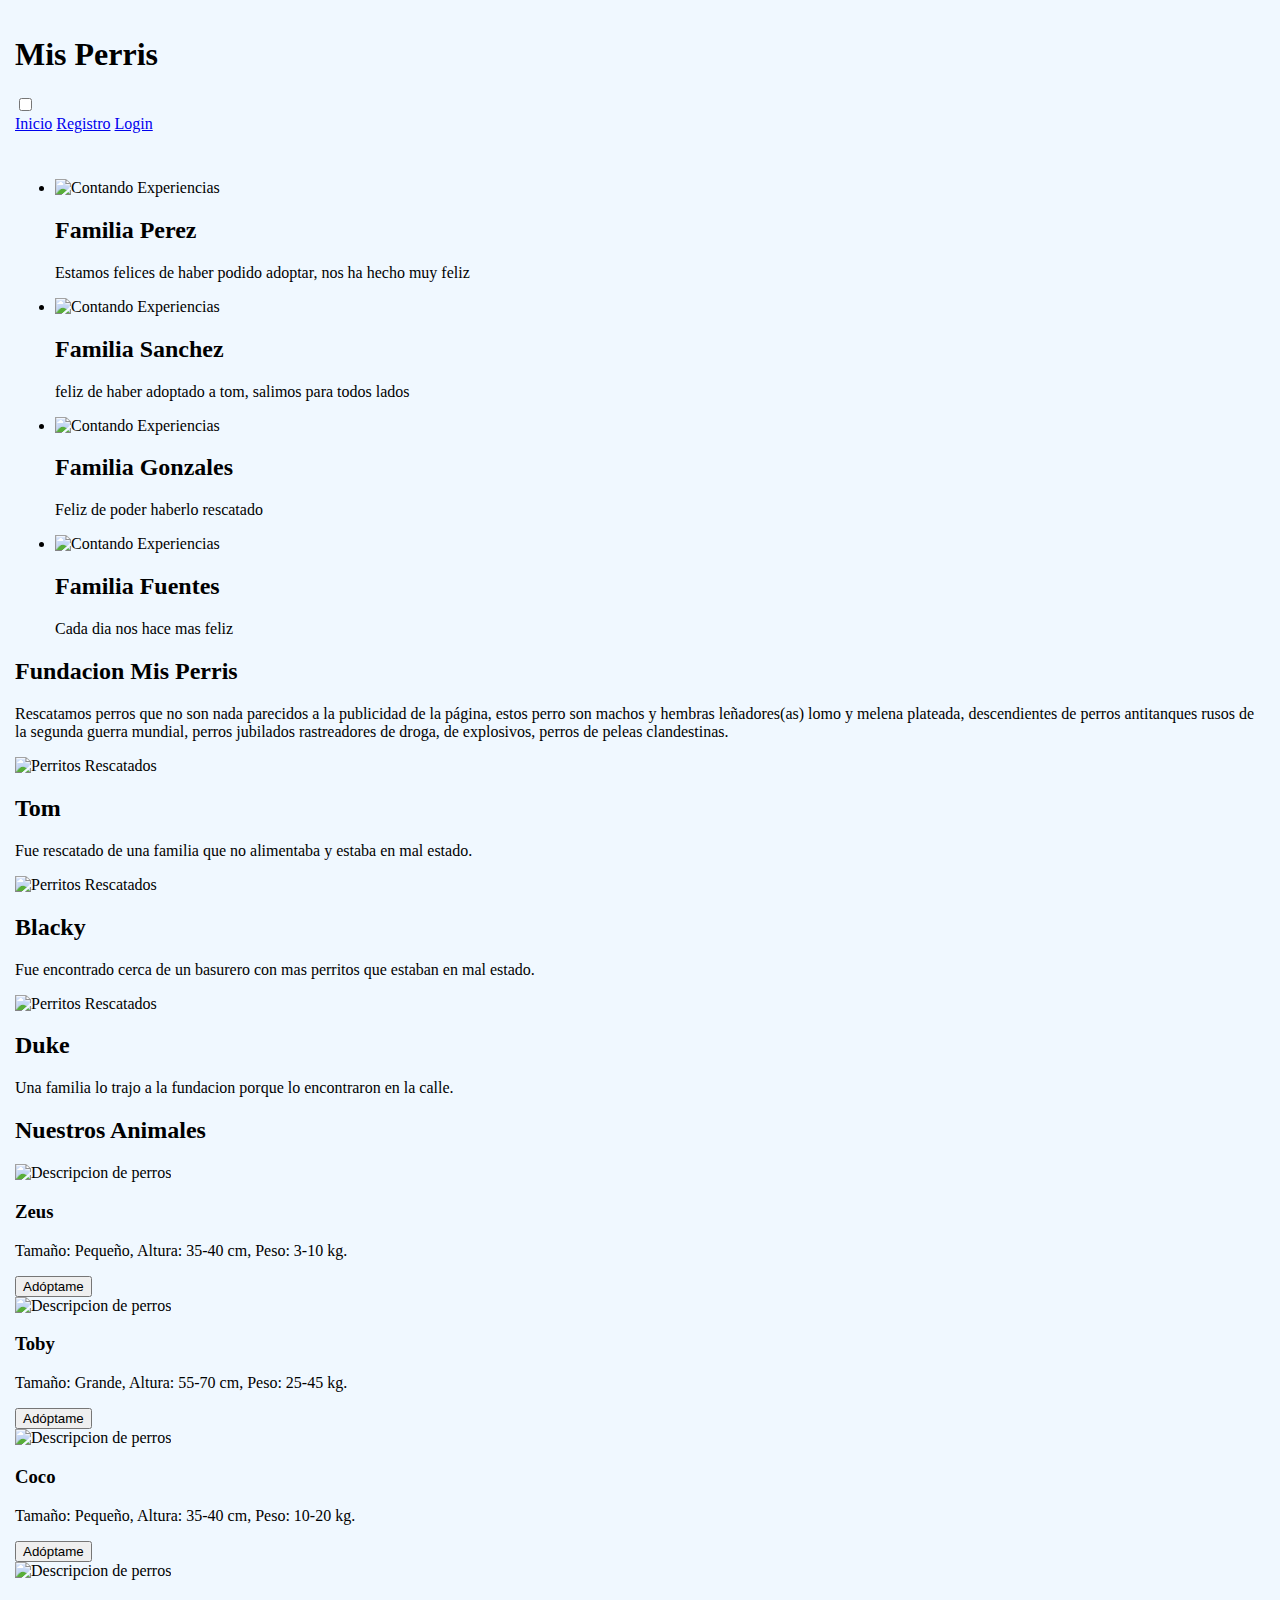
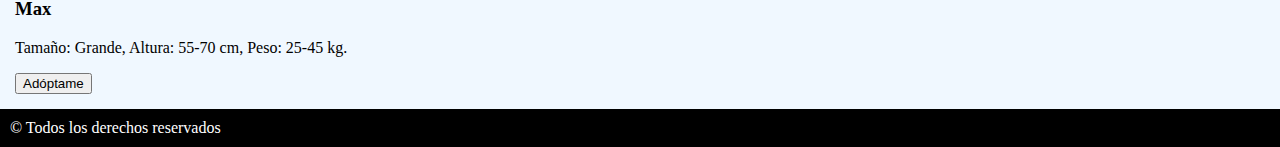
==== index.html @ 3efe7437 "version 11" ====
<!DOCTYPE html>
<html lang="es">
<head>
    <meta charset="UTF-8">
    <meta name="viewport" content="width=device-width, initial-scale=1.0">
    <meta http-equiv="X-UA-Compatible" content="ie=edge">
    <link rel="stylesheet" href="styles/main.css"/>
    <title>Mis Osos</title>
    <link rel="manifest" href="manifest.json">
    <link rel="icon" href="images/bear1.jpg"/>
     <!-- Add to home screen for Safari on iOS -->
     <meta name="apple-mobile-web-app-capable" content="yes">
     <meta name="apple-mobile-web-app-status-bar-style" content="black">
     <meta name="apple-mobile-web-app-title" content="Weather PWA">
     <link rel="apple-touch-icon" href="images/icons/icon-152x152.png">
     <meta name="msapplication-TileImage" content="images/icons/icon-144x144.png">
     <meta name="msapplication-TileColor" content="#2F3BA2">
</head>
<body>
    <header>
        <div class="contenedor">
                <h1 class="icon-dog">Mis Perris</h1>
                <link rel="icon" href="images/dog-icono.png">
                <input type="checkbox" id="menu-bar">
                <label class="icon-menu" for="menu-bar"></label>
                <nav class="menu">
                    <a href="#">Inicio</a>
                    <a href="registro.html">Registro</a>
                    <a href="#">Login</a>
                </nav>
        </div> 
</header>
    
<main>
    <div class="slideshow">
        <ul class="slider">
            <li>
                <img src="images/1.jpg" alt="Contando Experiencias">
                <section class="caption">
                    <h2>Familia Perez</h2>
                    <p>Estamos felices de haber podido adoptar, nos ha hecho muy feliz</p>
                </section>
            </li>
            <li>
                <img src="images/2.jpg" alt="Contando Experiencias">
                <section class="caption">
                    <h2>Familia Sanchez</h2>
                    <p>feliz de haber adoptado a tom, salimos para todos lados</p>
                </section>
            </li>
            <li>
                <img src="images/3.jpg" alt="Contando Experiencias">
                <section class="caption">
                    <h2>Familia Gonzales</h2>
                    <p>Feliz de poder haberlo rescatado</p>
                </section>
            </li>
            <li>
                <img src="images/4.jpg" alt="Contando Experiencias">
                <section class="caption">
                    <h2>Familia Fuentes</h2>
                    <p>Cada dia nos hace mas feliz</p>
                   </section>
            </li>
        </ul>
  
        <ol class="pagination">
    
        </ol>
        
        <div class="left">
            <span class="fa fa-chevron-left"></span>
        </div>
    
        <div class="right">
            <span class="fa fa-chevron-right"></span>
        </div>
    </div>
  
    <section id="Bienvenidos">
        <h2>Fundacion Mis Perris</h2>
        <p>Rescatamos perros que no son nada parecidos a la publicidad de la página, estos perro son machos y hembras leñadores(as) lomo y melena plateada, descendientes de perros antitanques rusos de la segunda guerra mundial, perros jubilados rastreadores de droga, de explosivos, perros de peleas clandestinas.</p>
    </section>
    <div class="main">
        <div class="contenedor">
            <section class="info">
                <div class="info__columna">
                    <img src="images/img1.jpeg" alt="Perritos Rescatados" class="info__img">
                    <h2 class="info__titulo">Tom</h2>
                    <p class="info__txt">Fue rescatado de una familia que no alimentaba y estaba en mal estado.</p>
                </div>
                <div class="info__columna">
                    <img src="images/img3.jpg" alt="Perritos Rescatados" class="info__img">
                    <h2 class="info__titulo">Blacky</h2>
                    <p class="info__txt">Fue encontrado cerca de un basurero con mas perritos que estaban en mal estado.</p>
                </div>
                <div class="info__columna">
                    <img src="images/img4.jpg" alt="Perritos Rescatados" class="info__img">
                    <h2 class="info__titulo">Duke</h2>
                    <p class="info__txt">Una familia lo trajo a la fundacion porque lo encontraron en la calle.</p>
                </div>
            </section>
            <section class="cursos">
                <h2 class="section__titulo">Nuestros Animales</h2>
                <div class="cursos__columna">
                    <img src="images/img2.jpg" alt="Descripcion de perros" class="cursos__img">
                    <div class="cursos__descripcion">
                        <h3 class="cursos_titulo">Zeus</h3>
                        <p class="cursos__txt">Tamaño: Pequeño, Altura: 35-40 cm, Peso: 3-10 kg.</p>
                        <button class="button" onclick="">Adóptame</button>
                    </div>
                </div>
                <div class="cursos__columna">
                    <img src="images/img5.jpg" alt="Descripcion de perros" class="cursos__img">
                    <div class="cursos__descripcion">
                        <h3 class="cursos_titulo">Toby</h3>
                        <p class="cursos__txt">Tamaño: Grande, Altura: 55-70 cm, Peso: 25-45 kg.</p>
                        <button class="button" onclick="">Adóptame</button>
                    </div>
                </div>
                <div class="cursos__columna">
                    <img src="images/img6.jpg" alt="Descripcion de perros" class="cursos__img">
                    <div class="cursos__descripcion">
                        <h3 class="cursos_titulo">Coco</h3>
                        <p class="cursos__txt">Tamaño: Pequeño, Altura: 35-40 cm, Peso: 10-20 kg.</p>
                        <button class="button" onclick="">Adóptame</button>
                    </div>
                </div>
                <div class="cursos__columna">
                    <img src="images/img7.png" alt="Descripcion de perros" class="cursos__img">
                    <div class="cursos__descripcion">
                        <h3 class="cursos_titulo">Max</h3>
                        <p class="cursos__txt">Tamaño: Grande, Altura: 55-70 cm, Peso: 25-45 kg.</p>
                        <button class="button" onclick="">Adóptame</button>
                    </div>
                </div>
            </section>
        </div>
    </div>
  
  </main>

    
    <footer>
        &copy; Todos los derechos reservados
    </footer>
    <script src="scripts/app.js"></script>
</body>
</html>
---- styles/main.css ----
body{
    margin: 0;
    background-color: aliceblue;
}

header, main {
    padding: 15px;
}

footer{
    background-color: black;
    color: white;
    padding: 10px;
}

/* MENU */
nav ul {
    list-style-type: none;
    margin: 0;
    padding: 0;
    overflow: hidden;
    background-color: #333;
}

nav li {
    float: left;
}

nav li a, .dropbtn {
    display: inline-block;
    color: white;
    text-align: center;
    padding: 14px 16px;
    text-decoration: none;
}

nav li a:hover{
    background-color: red;
}

.bearsContainer{
    width: 100%;
    display: flex;
    flex-wrap: wrap;
}

.bearContainer{
    text-align: center;
    border: solid 0.5px black;
    margin: 4px;
    padding: 5px;
    background-color: beige;
    border-radius: 10px;
}
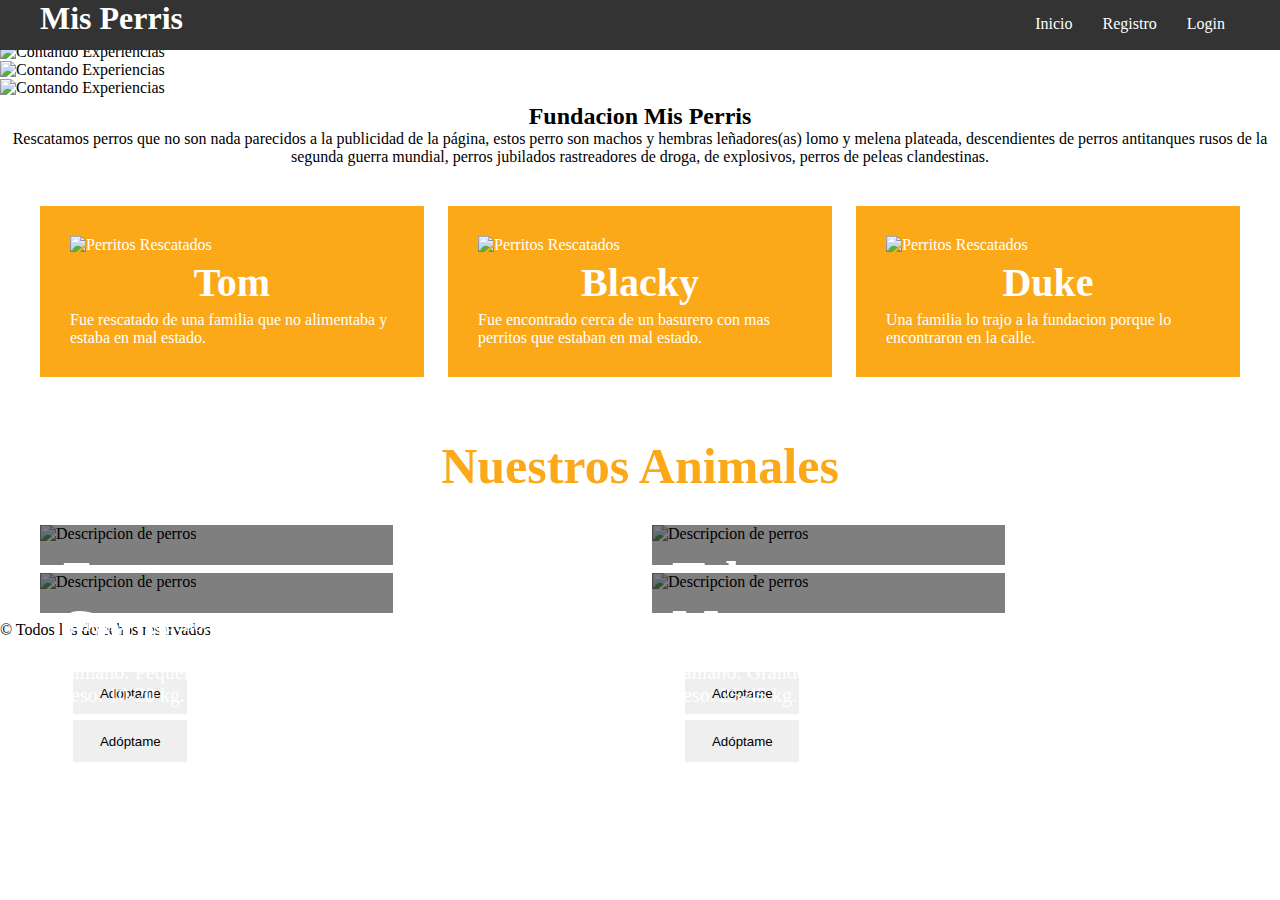
==== commit e952efc2: "version 13" ====
--- a/index.html
+++ b/index.html
@@ -4,7 +4,9 @@
     <meta charset="UTF-8">
     <meta name="viewport" content="width=device-width, initial-scale=1.0">
     <meta http-equiv="X-UA-Compatible" content="ie=edge">
-    <link rel="stylesheet" href="styles/main.css"/>
+    <link rel="stylesheet" href="styles/estil.css"/>
+    <link rel="stylesheet" href="styles/estilos.css"/>
+    <link rel="stylesheet" href="styles/font-awesome.css"/>
     <title>Mis Osos</title>
     <link rel="manifest" href="manifest.json">
     <link rel="icon" href="images/bear1.jpg"/>
--- a/styles/estil.css
+++ b/styles/estil.css
@@ -0,0 +1,343 @@
+@import url(http//fonts.googleapis.com/css?family=Open+Sans);
+
+*{
+    margin: 0;
+    padding: 0;
+    box-sizing: border-box;
+}
+body{
+    font-family: 'Open Sans', sans-serif;
+}
+
+header{
+    width: 100%;
+    height: 50px;
+    background: #333; /*Cambiar colores despues */
+    color: white;
+    position: fixed; /* quedar pegado el menu */
+    top: 0;
+    left: 0;
+    z-index: 100;
+}
+
+.contenedor{
+    width: 98%;
+    margin: auto;
+}
+
+
+h1{
+   float: left;  
+  /* text-align: center; */
+}
+
+header .contenedor{
+    display: table;
+}
+
+/*-----MENU----*/
+
+#menu-bar{
+    display: none;
+}
+
+header label{  /*icono rig*/
+    float: right; /*right */
+    font-size: 28px;
+    margin: 6px 0;  /*6px 0 */
+    cursor: pointer;
+}
+
+.menu{
+    position: absolute;
+    top: 50px;
+    left: 0;
+    width: 50%;
+    height: 42vh; /*tamaño del meno el fondo negro del menu */
+    background: rgb(51,51,51,0.9);
+    transition: all 0.5s;
+    transform: translateX(-100%);
+}
+
+.menu a{
+    display: block;
+    color: white;
+    height: 50px;
+    text-decoration: none;
+    padding: 15px;
+    border-bottom: 1px solid rgb(255, 255, 255,0.5);
+}
+
+.menu a:hover{
+    background: rgb(255, 255, 255,0.3);
+}
+
+#menu-bar:checked ~ .menu{
+    transform: translateX(-0%);
+}
+
+
+@media (min-width: 1024px) {
+
+    h1{
+        text-align: initial;
+    }
+    /* prueba*/
+    .menu {
+        position: static;
+        width: auto;
+        height: auto;
+        transform: translateX(0%);
+        float: right;
+        display: flex;
+    }
+
+    .menu a {
+        border: none;
+    }
+    
+
+    header label {
+        display: none;
+    }
+
+}
+
+
+/*-----MAIN----*/
+
+#Bienvenidos{
+    text-align: center;
+    margin-bottom: 40px; /*separar el bienvenido con info */
+    margin-top: 31px; /*---Prueba---*/
+}
+
+/*----Estilo de info---- */
+
+.info__columna{
+    background: #fba919;
+    color: white;
+    padding: 15px;
+    margin-bottom: 30px; /*para separar las infos */
+
+}
+
+.info__img{
+    margin: auto;
+    display: block;
+}
+
+/*-----Estilo de cursos-----*/
+
+ .section__titulo{
+    text-align: center;
+    font-size: 40px;
+    color: #fba919;
+}
+
+.cursos__columna{
+    position: relative;
+    margin-bottom: 30px;
+}
+
+.cursos__descripcion{
+    position: absolute;
+    top:0;
+    left:0;
+    color: white;
+    background: rgb(0, 0, 0,0.5);
+    width: 60%;
+    height: 99%; /*el fondo de atras del curso */
+    padding: 5px;
+}
+
+.cursos_titulo{
+    font-size: 25px;
+    margin: 5px 0;
+}
+
+.cursos__img{
+    width: 100%;  
+}
+
+/*Cambiar el titulo del banner de h1 a h2 */
+
+/*----Estilo de footer--- */
+.footer{
+    background: #333;
+    color: white;
+    padding: 10px;
+    text-align: center;
+}
+
+.icon-facebook{
+	margin-bottom: 12px;
+	display: inline-block;
+    color:#333;
+    text-decoration: none;
+    font-size: 30px;
+    padding: 10px;
+    background: white;
+    border-radius: 50%;
+    width: 50px;
+    height: 50px;
+    line-height: 40px;
+}
+
+.icon-twitter{
+	margin-bottom: 12px;
+	display: inline-block;
+    color:#333;
+    text-decoration: none;
+    font-size: 30px;
+    padding: 10px;
+    background: white;
+    border-radius: 50%;
+    width: 50px;
+    height: 50px;
+    line-height: 40px;
+}
+
+.icon-gplus{
+	margin-bottom: 12px;
+	display: inline-block;
+    color:#333;
+    text-decoration: none;
+    font-size: 30px;
+    padding: 10px;
+    background: white;
+    border-radius: 50%;
+    width: 50px;
+    height: 50px;
+    line-height: 40px;
+}
+
+.button {
+    color: black;
+    padding: 1em 2em;
+    margin: 1em;
+    border: 0;
+    cursor: pointer;
+}
+
+.button:hover {
+    background-color: black;
+    transition: 0.5s;
+    color: whitesmoke;
+}
+
+/*---------------FORMULARIOS --------------------------- */
+.form__top {
+	width: 100%;
+	text-align: center;
+	padding: 2rem 0 1rem;
+	border-top: solid .4rem #F39B53;
+	margin-bottom: 1rem;
+}
+.form__top2 {
+	width: 100%;
+	text-align: center;
+	padding: 0rem 0 1rem;
+	margin-bottom: 1rem;
+}
+.btn__form {
+	display: flex;
+	justify-content: space-around;
+	margin-top: 1rem;
+} 
+.btn__submit{
+	background-color: #EFEFEF;
+	padding: .5rem;
+	margin: .5rem 0;
+	border: none;
+	border-bottom: solid #C8C8C8 .2rem;
+	transition: all .5s;
+}
+/*------Responsive----- */
+
+@media screen and (min-width:480px){
+    .info, .cursos{
+        display: flex;
+        justify-content: space-between;
+    }
+
+    .info__columna{
+        width: 32%;
+    }
+
+    .info__titulo{
+        font-size: 30px;
+        margin: 5px 0;
+    }
+
+    .cursos{
+        flex-wrap: wrap;
+        margin-top: 0;
+    }  
+
+    .section__titulo{
+        width: 100%; 
+    }
+
+    .cursos__columna{
+        width: 49%;
+    }
+
+    .footer .social [class^="icon-"]{
+        margin: 0 10px;
+    }
+
+}
+
+@media(min-width:768px){
+    .cursos_titulo{
+        font-size: 40px;
+    }
+}
+
+@media(min-width:1024px){
+
+    .contenedor{
+        width: 1000px; /*Arreglar contenedor de cursos*/
+    }
+    .cursos_titulo{
+        font-size: 50px;
+    }
+
+    .info__titulo{
+        text-align: center;
+        font-size: 40px;
+    }
+
+    .section__titulo{
+        font-size: 50px;
+        margin: 30px 0;
+    }
+
+    .cursos__descripcion{
+        padding: 20px; /*puedo borrar hacia abajo */
+        /*
+        display: flex;
+        flex-wrap: wrap;
+        justify-content: center;
+        align-items: center;
+        align-content: center;
+        */
+    }
+
+    .cursos__txt{
+        font-size: 20px;
+    }
+
+    .info__columna{
+        padding: 30px;
+    }
+
+}
+
+@media(min-width:1280px){
+    .contenedor{
+        width: 1200px;
+    }
+
+}--- a/styles/estilos.css
+++ b/styles/estilos.css
@@ -0,0 +1,123 @@
+*{
+	margin: 0;
+	padding: 0;
+	-webkit-box-sizing: border-box;
+	-moz-box-sizing: border-box;
+	box-sizing: border-box;
+}
+
+ul,ol{
+	list-style: none;
+}
+
+body{
+	font-family: Open sans;
+}
+
+.slideshow{
+	width: 100%;
+	position: relative;
+	/*Prueba */
+	top: 25px;
+}
+
+.slider li, ul{
+	width: 100%;
+}
+
+.slider li{
+	overflow: hidden;
+}
+
+.slider li img{
+	width: 100%;
+}
+
+.slider .caption{
+	position: absolute;
+	width: 100%;
+	height: 100%;
+	top: 0;
+	left: 0;
+	padding: 15px 50px;
+
+	display: flex;
+	flex-direction: column;
+	justify-content: center;
+	align-items: center;
+
+	text-align: center;
+	color: #fff;
+	z-index: 1;
+}
+
+.slider .caption h1{
+	font-size: 50px;
+}
+
+.slider .caption p{
+	margin-top: 10px;
+	font-size: 20px;
+}
+
+.pagination{
+	position: absolute;
+	top: 90%;
+	width: 100%;
+
+	display: flex;
+	justify-content: center;
+}
+
+.pagination li{
+	font-size: 20px;
+	margin: 2px 5px;
+	color: #858585;
+	cursor: pointer;
+}
+
+.left, .right{
+	position: absolute;
+	top: 0;
+	height: 100%;
+
+	display: flex;
+	align-items: center;
+
+	color: #fff;
+	font-size: 35px;
+	cursor: pointer;
+	z-index: 2;
+}
+
+.left{
+	left: 10px;
+}
+
+.right{
+	right: 10px;
+}
+
+
+@media screen and (max-width: 600px){
+	/*.slider .caption p{
+		display: none;
+	}
+	*/
+
+	.slider .caption h1{
+		font-size: 32px;
+	}
+
+	.left, .right{
+		font-size: 30px;
+	}
+
+	.slider li img{
+		width: 600px;
+	}
+
+	.pagination{
+		display: none;
+	}
+}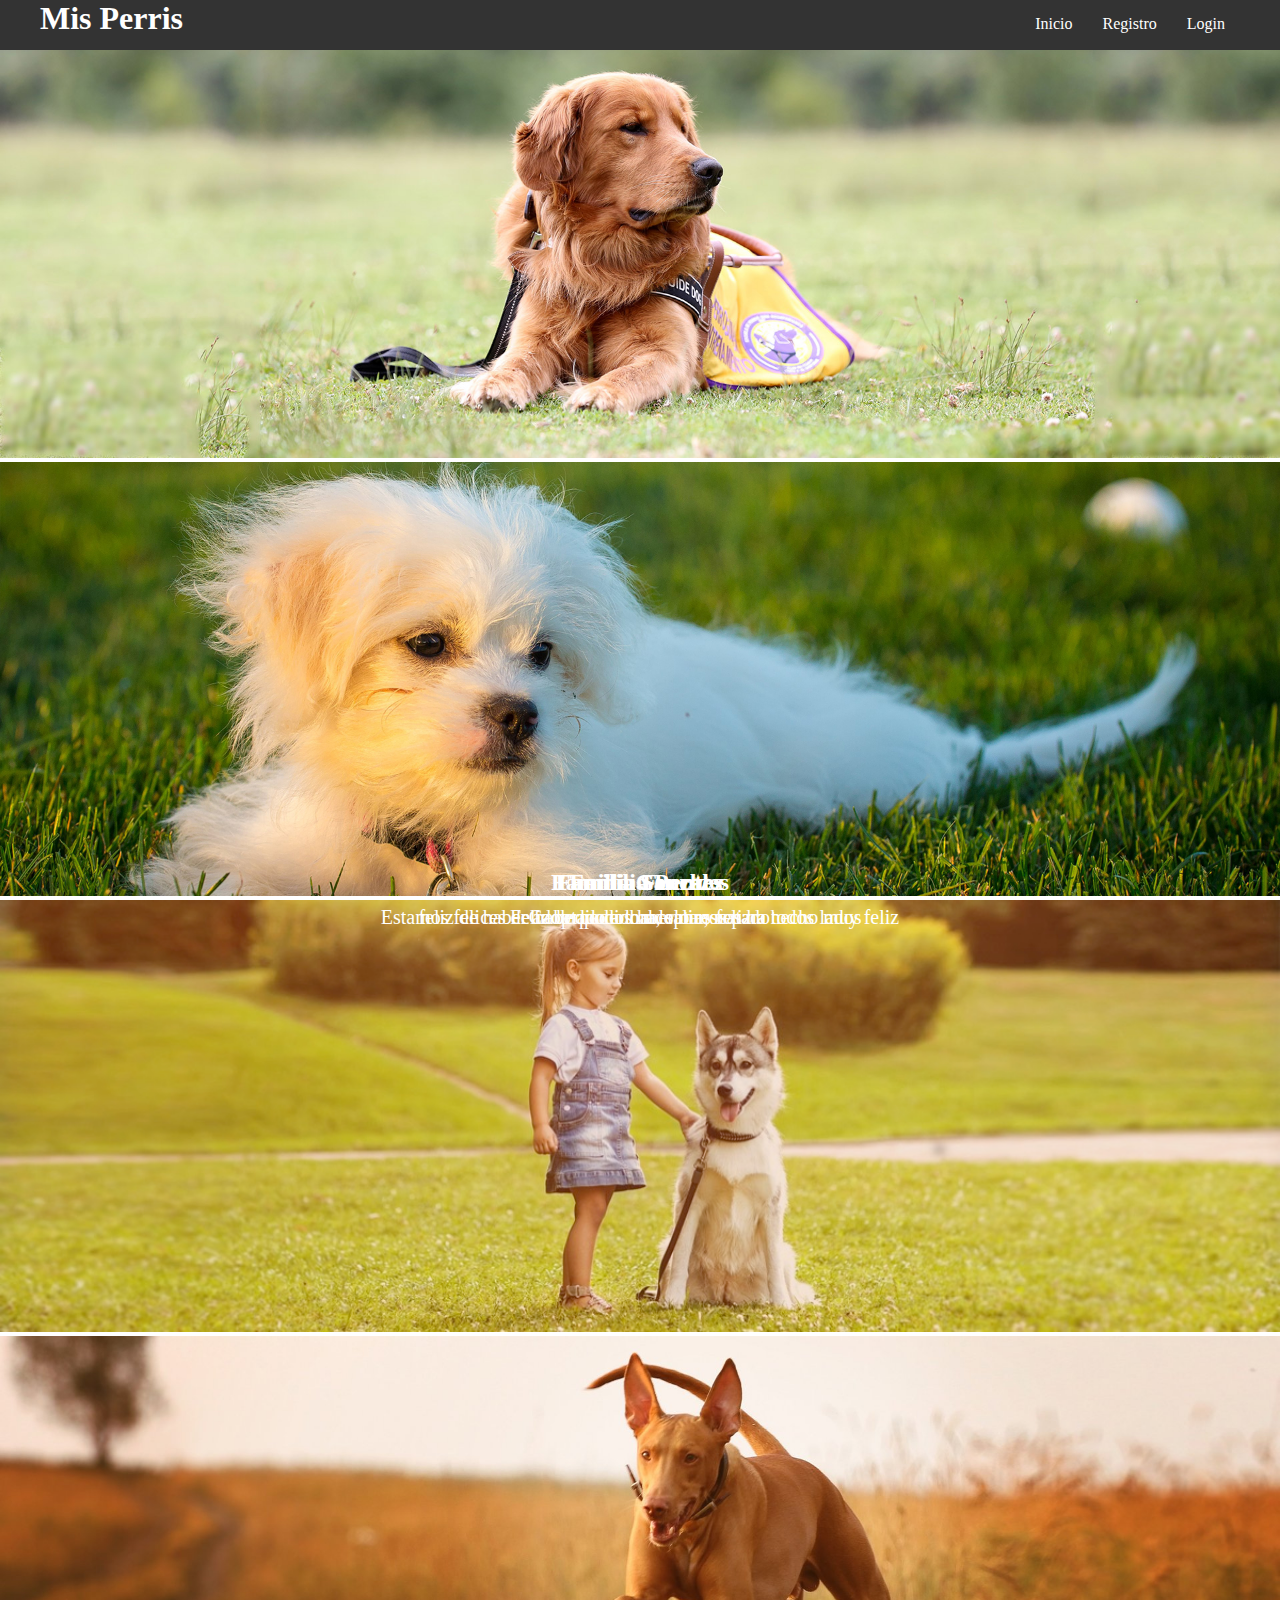
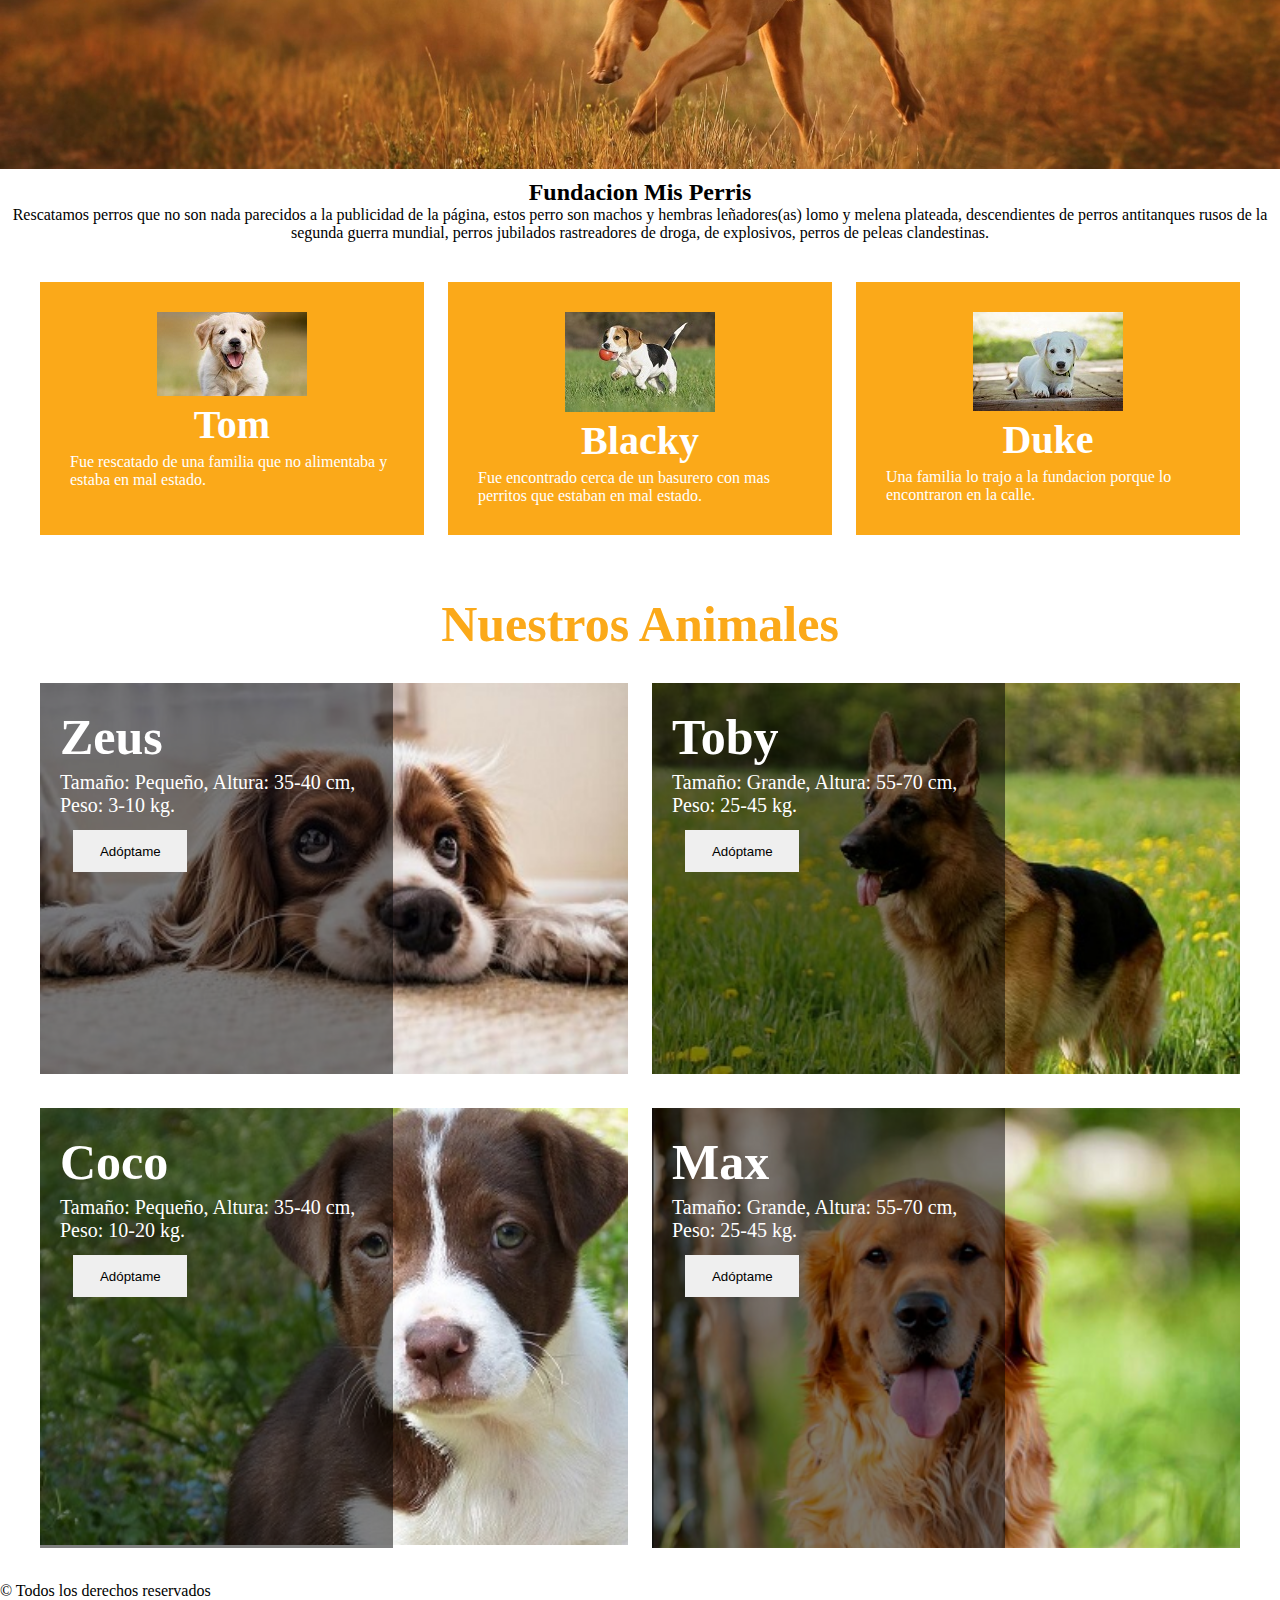
==== commit 56dbf7bf: "version 15 y fotos" ====
--- a/index.html
+++ b/index.html
@@ -9,7 +9,7 @@
     <link rel="stylesheet" href="styles/font-awesome.css"/>
     <title>Mis Osos</title>
     <link rel="manifest" href="manifest.json">
-    <link rel="icon" href="images/bear1.jpg"/>
+    <link rel="icon" href="images/dog-icono.png"/>
      <!-- Add to home screen for Safari on iOS -->
      <meta name="apple-mobile-web-app-capable" content="yes">
      <meta name="apple-mobile-web-app-status-bar-style" content="black">
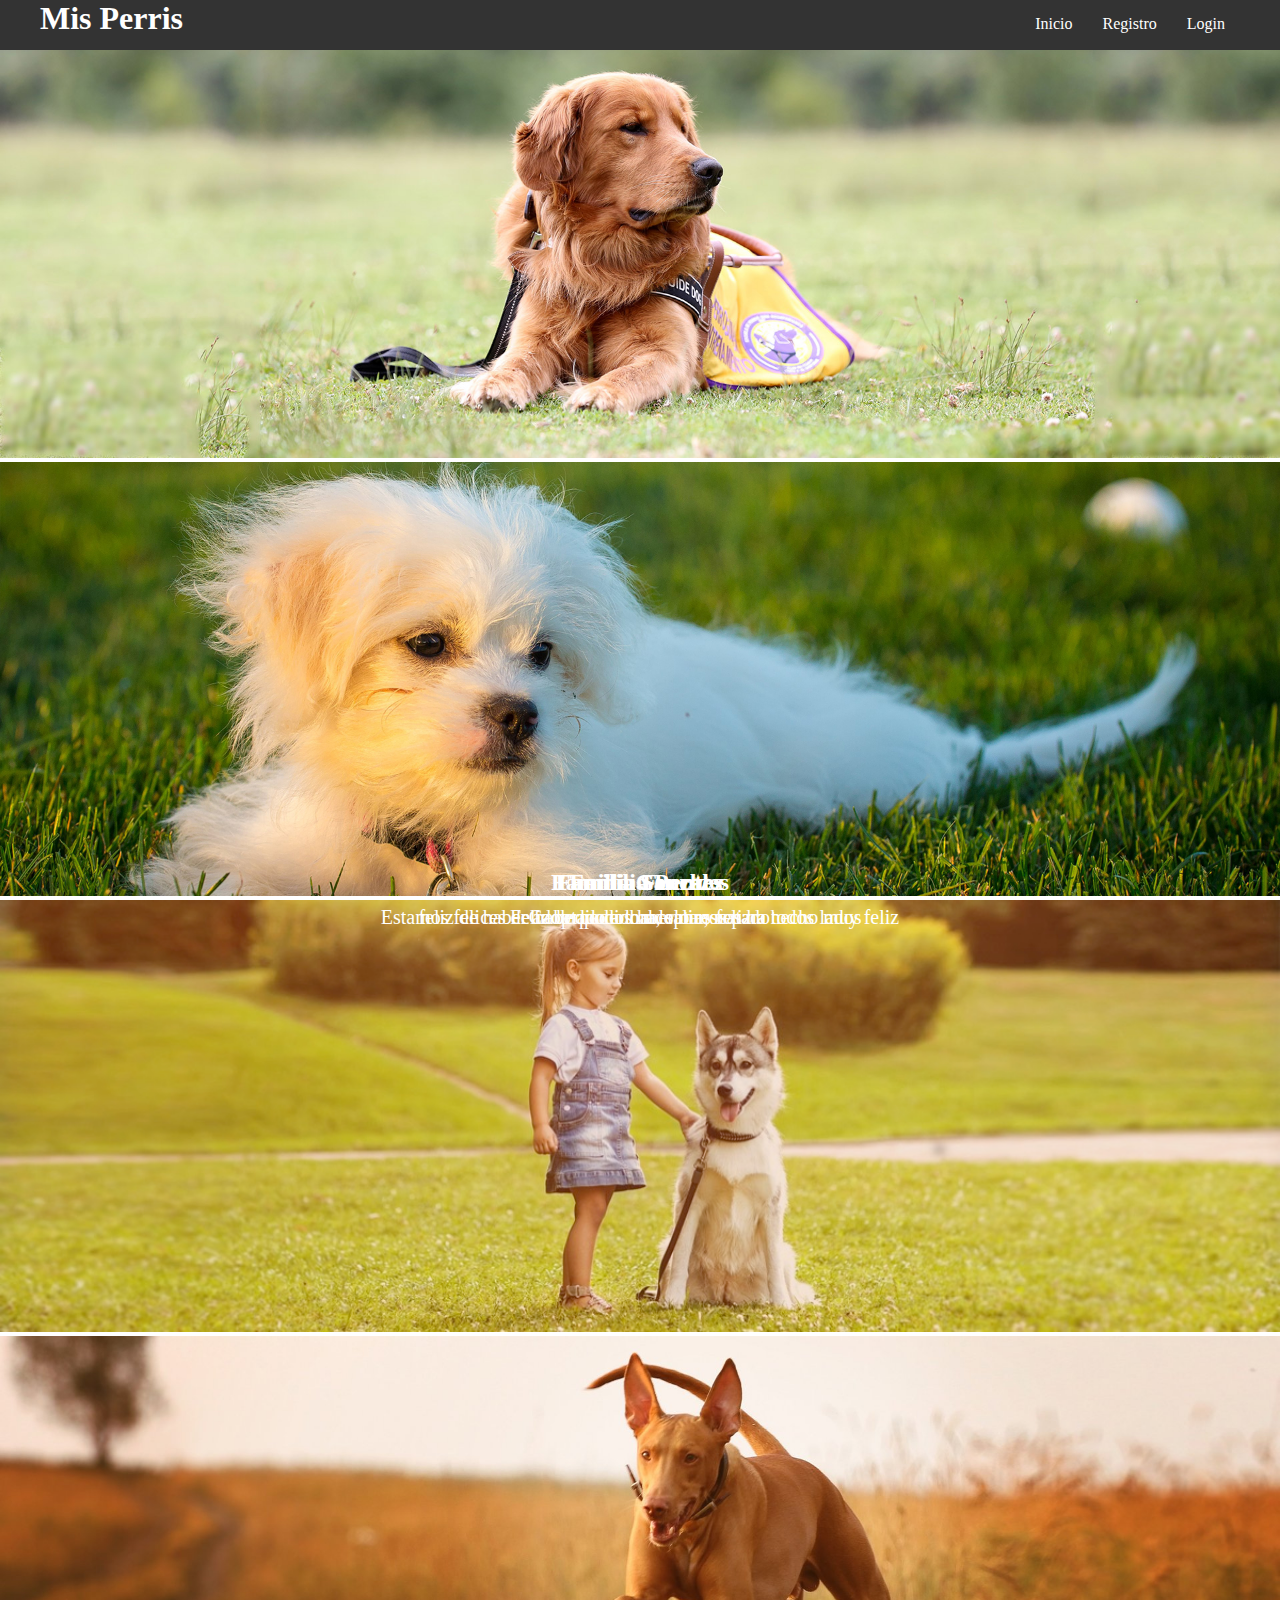
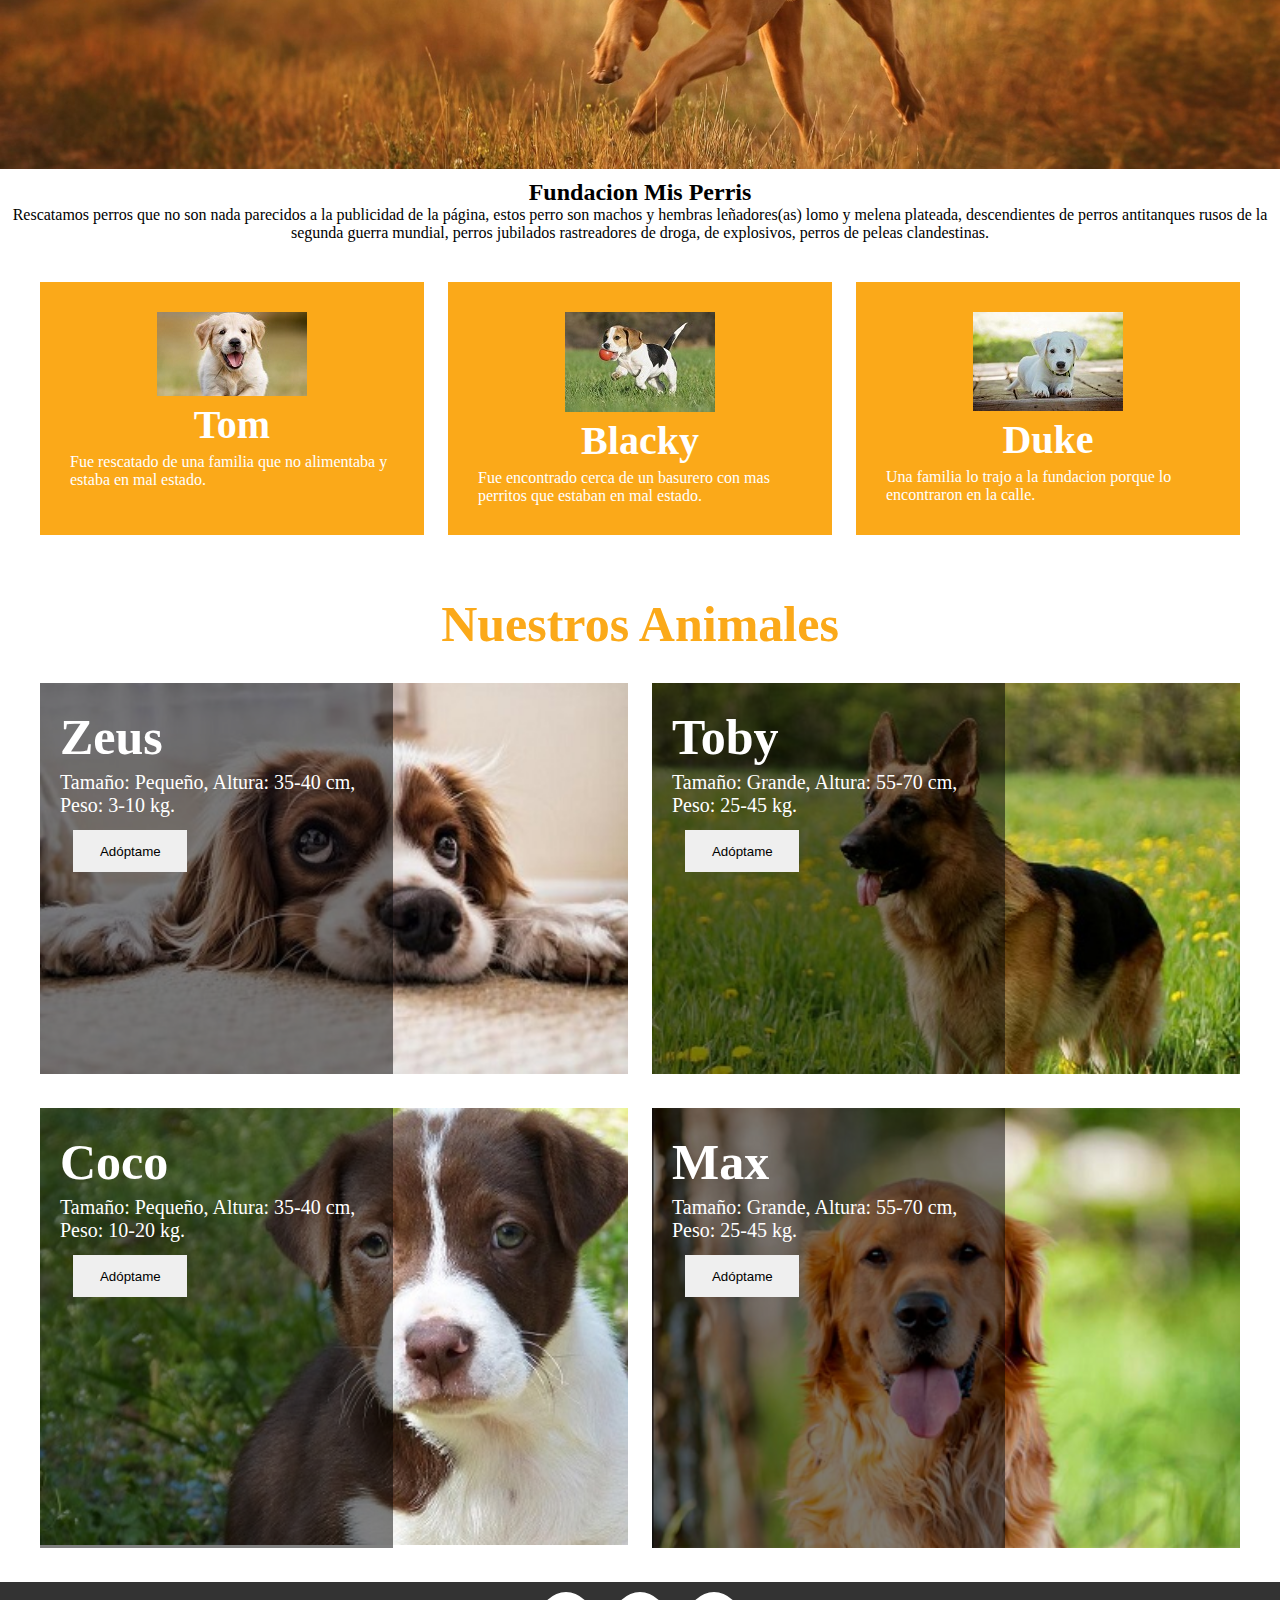
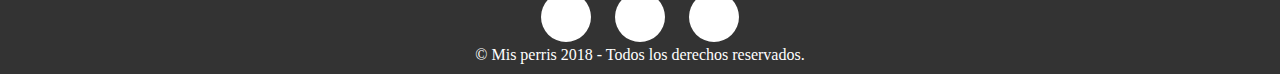
==== commit fb485dd7: "version 18 y estilos" ====
--- a/index.html
+++ b/index.html
@@ -22,7 +22,6 @@
     <header>
         <div class="contenedor">
                 <h1 class="icon-dog">Mis Perris</h1>
-                <link rel="icon" href="images/dog-icono.png">
                 <input type="checkbox" id="menu-bar">
                 <label class="icon-menu" for="menu-bar"></label>
                 <nav class="menu">
@@ -143,9 +142,14 @@
   </main>
 
     
-    <footer>
-        &copy; Todos los derechos reservados
-    </footer>
+  <footer class="footer">
+    <div class="social">
+        <a href="" class="icon-facebook"></a>
+        <a href="" class="icon-twitter"></a>
+        <a href="" class="icon-gplus"></a>
+    </div>
+    <p class="copy">&copy; Mis perris 2018 - Todos los derechos reservados. </p>
+    </footer>   
     <script src="scripts/app.js"></script>
 </body>
 </html>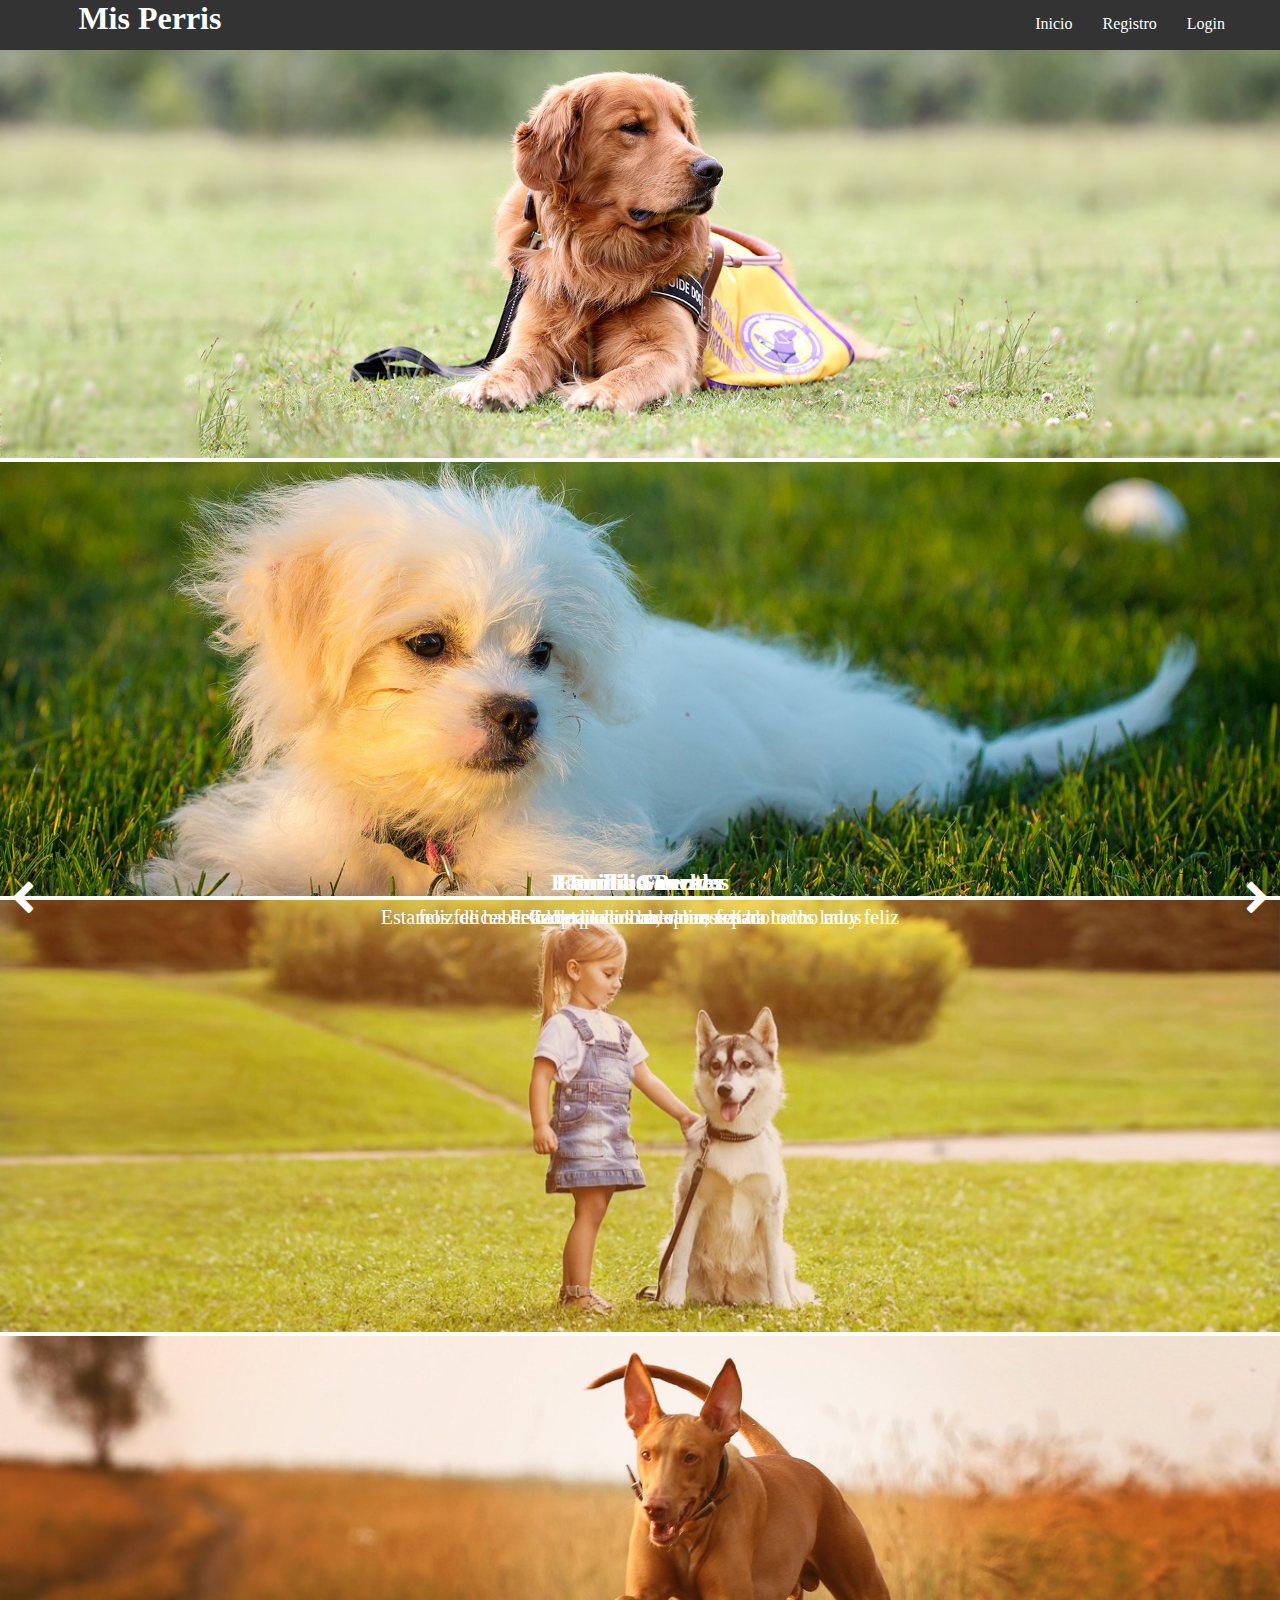
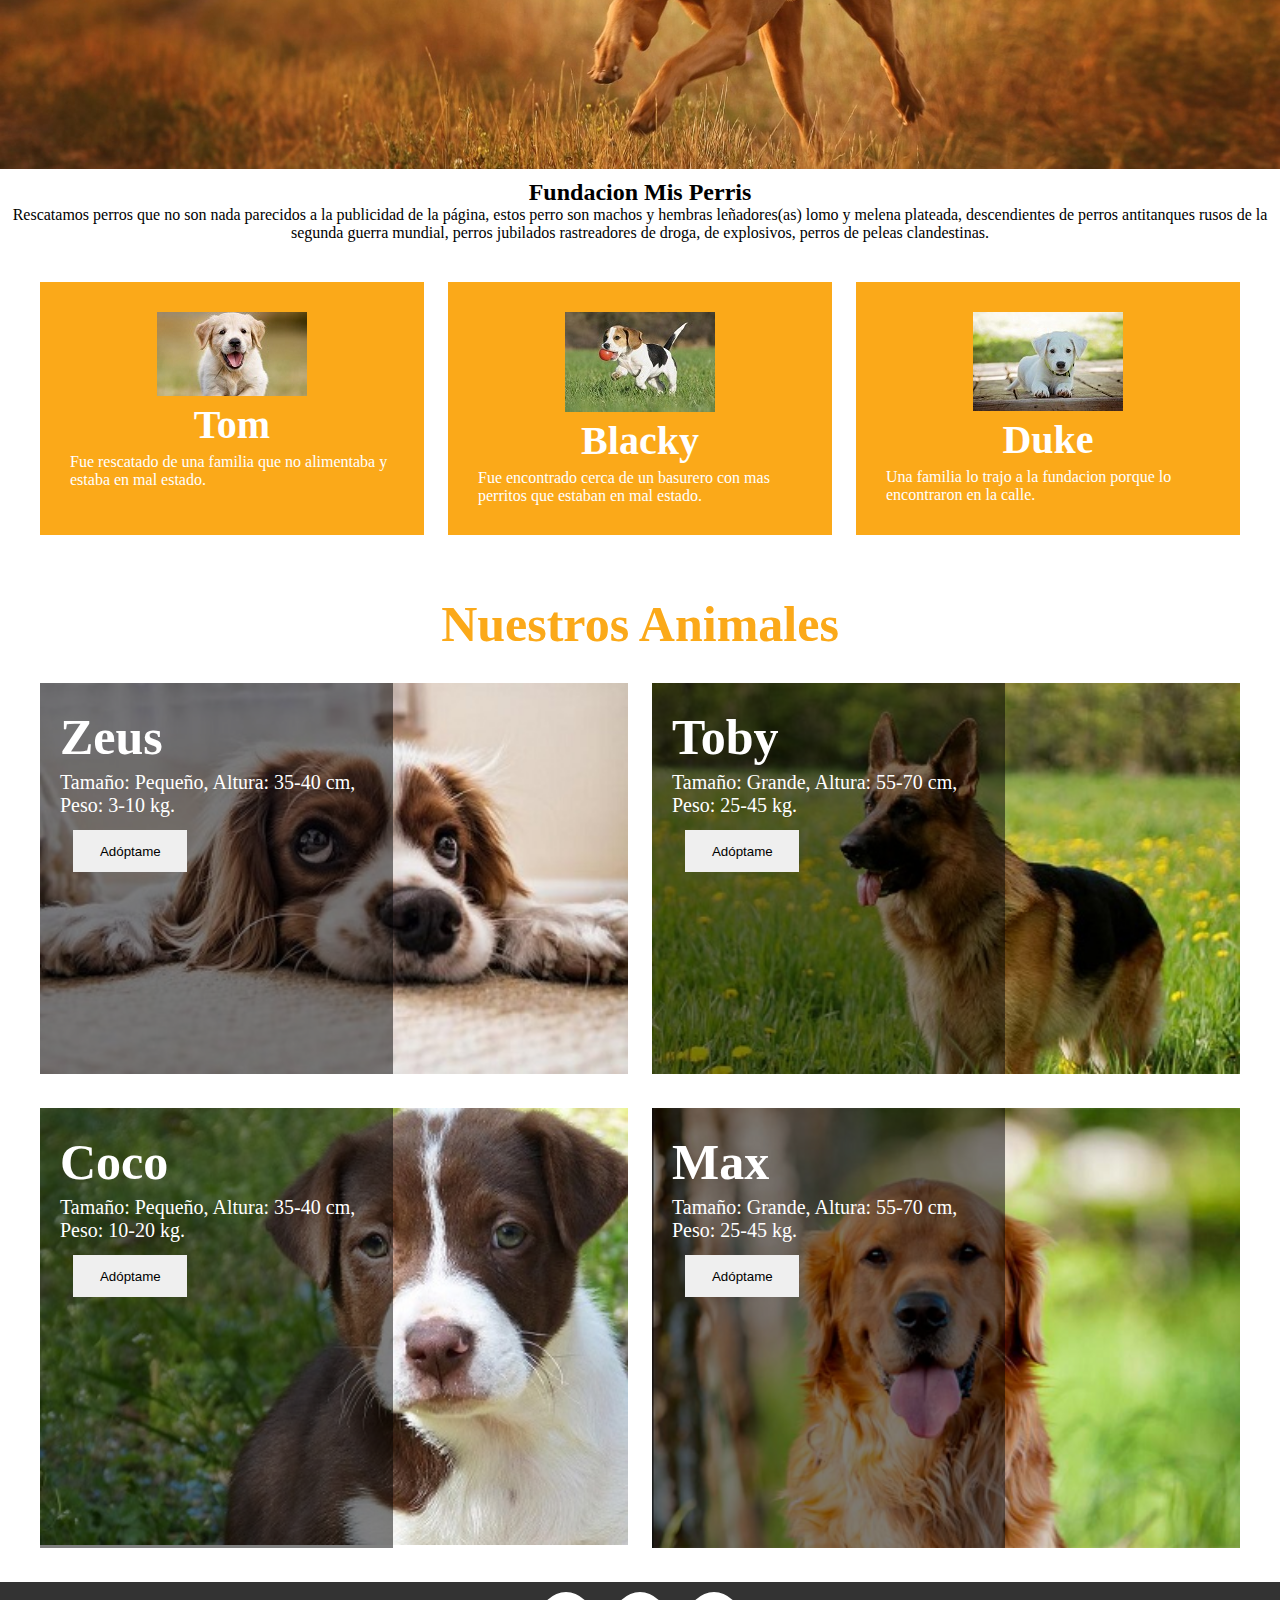
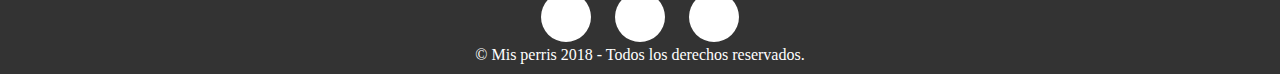
==== commit e4e73333: "Se carga icons y version 19" ====
--- a/index.html
+++ b/index.html
@@ -7,7 +7,8 @@
     <link rel="stylesheet" href="styles/estil.css"/>
     <link rel="stylesheet" href="styles/estilos.css"/>
     <link rel="stylesheet" href="styles/font-awesome.css"/>
-    <title>Mis Osos</title>
+    <link rel="stylesheet" href="styles/fontello.css"/>
+    <title>Mis Perris</title>
     <link rel="manifest" href="manifest.json">
     <link rel="icon" href="images/dog-icono.png"/>
      <!-- Add to home screen for Safari on iOS -->
--- a/styles/fontello.css
+++ b/styles/fontello.css
@@ -0,0 +1,59 @@
+@font-face {
+    font-family: 'fontello';
+    src: url('../font/fontello.eot?28514190');
+    src: url('../font/fontello.eot?28514190#iefix') format('embedded-opentype'),
+         url('../font/fontello.woff2?28514190') format('woff2'),
+         url('../font/fontello.woff?28514190') format('woff'),
+         url('../font/fontello.ttf?28514190') format('truetype'),
+         url('../font/fontello.svg?28514190#fontello') format('svg');
+    font-weight: normal;
+    font-style: normal;
+  }
+  /* Chrome hack: SVG is rendered more smooth in Windozze. 100% magic, uncomment if you need it. */
+  /* Note, that will break hinting! In other OS-es font will be not as sharp as it could be */
+  /*
+  @media screen and (-webkit-min-device-pixel-ratio:0) {
+    @font-face {
+      font-family: 'fontello';
+      src: url('../font/fontello.svg?28514190#fontello') format('svg');
+    }
+  }
+  */
+   
+   [class^="icon-"]:before, [class*=" icon-"]:before {
+    font-family: "fontello";
+    font-style: normal;
+    font-weight: normal;
+    speak: none;
+   
+    display: inline-block;
+    text-decoration: inherit;
+    width: 1em;
+    margin-right: .2em;
+    text-align: center;
+    /* opacity: .8; */
+   
+    /* For safety - reset parent styles, that can break glyph codes*/
+    font-variant: normal;
+    text-transform: none;
+   
+    /* fix buttons height, for twitter bootstrap */
+    line-height: 1em;
+   
+    /* Animation center compensation - margins should be symmetric */
+    /* remove if not needed */
+    /* margin-left: .2em; */
+   
+    /* you can be more comfortable with increased icons size */
+    /* font-size: 120%; */
+   
+    /* Font smoothing. That was taken from TWBS */
+    -webkit-font-smoothing: antialiased;
+    -moz-osx-font-smoothing: grayscale;
+   
+    /* Uncomment for 3D effect */
+    /* text-shadow: 1px 1px 1px rgba(127, 127, 127, 0.3); */
+  }
+   
+  .icon-dog:before { content: '\e800'; } /* '' */
+  .icon-menu:before { content: '\f0c9'; } /* '' */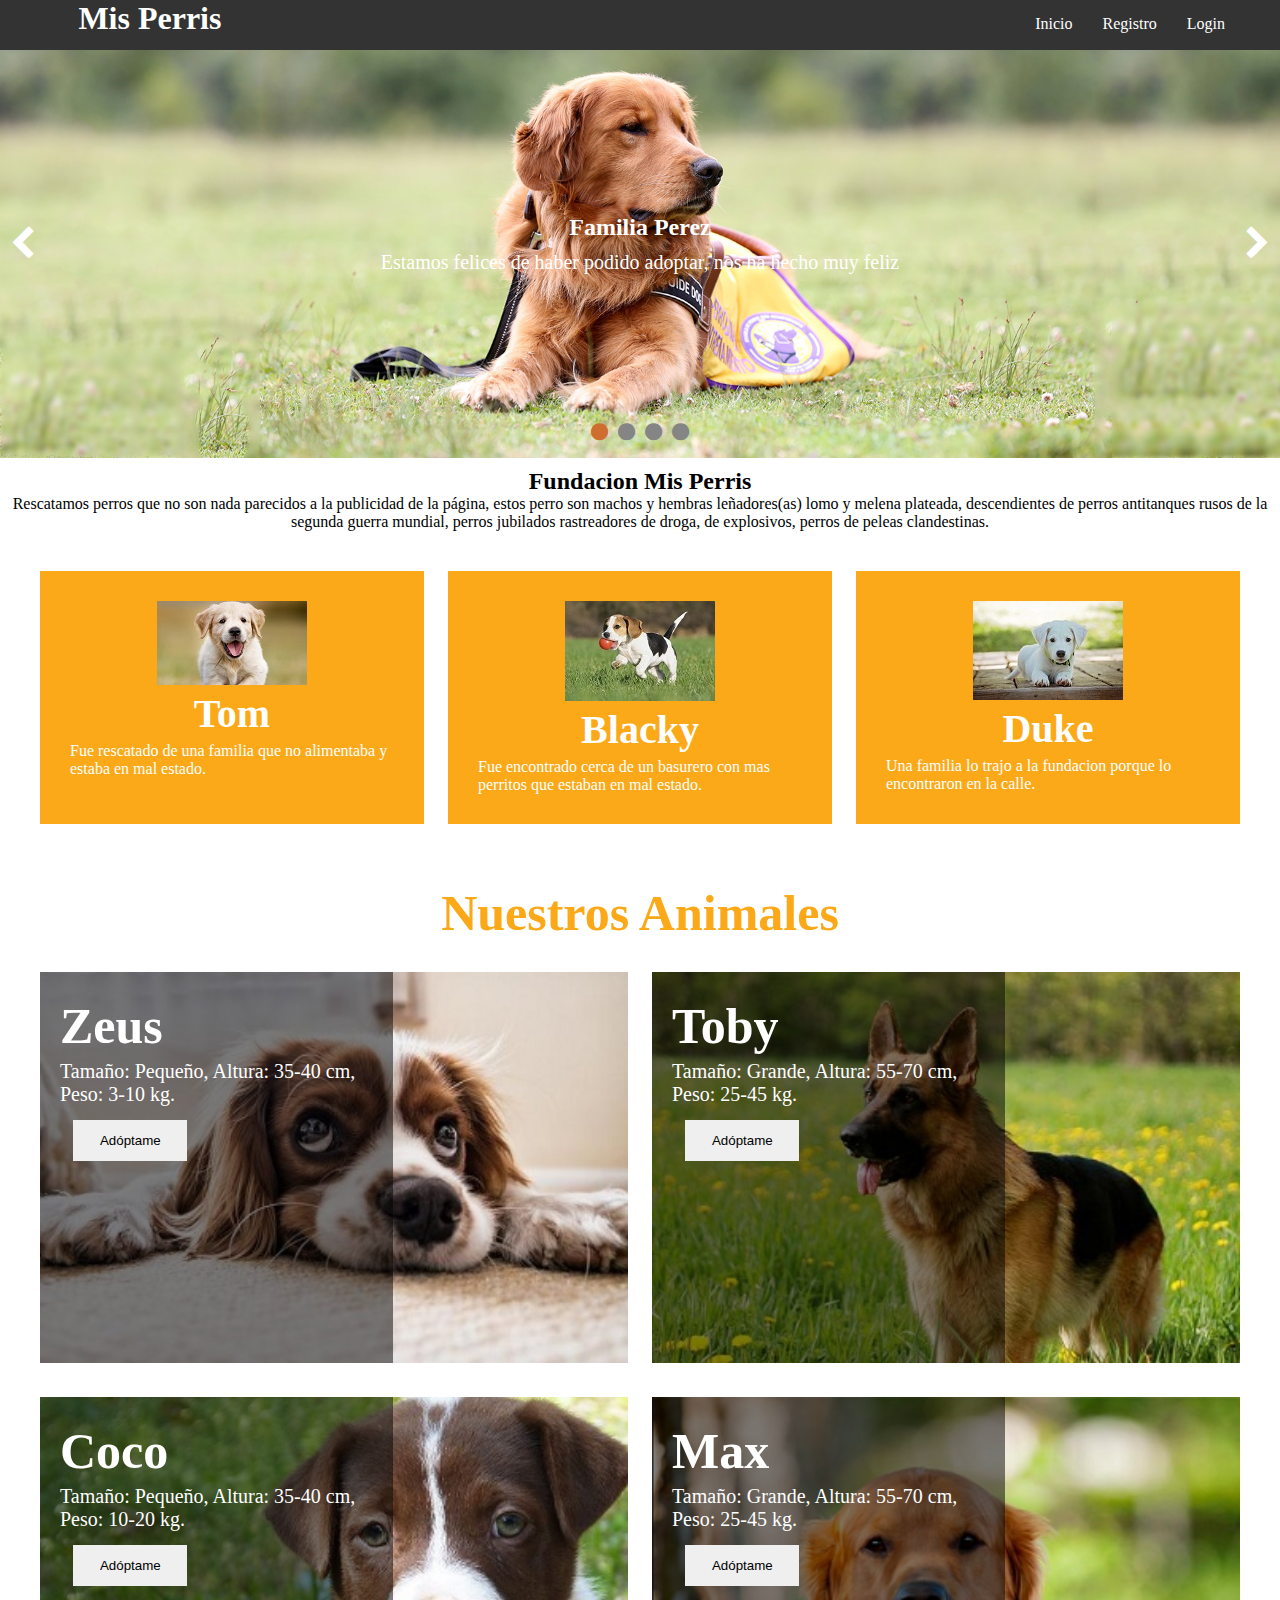
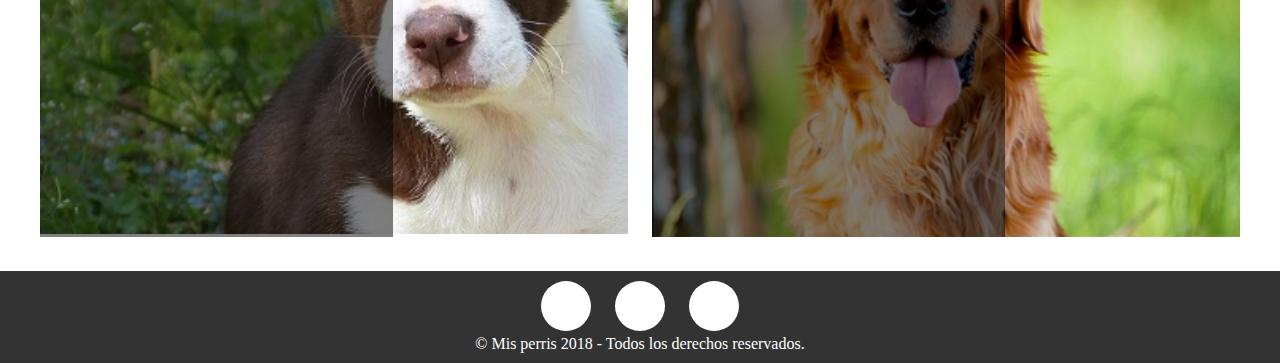
==== commit d6ea4430: "version 22" ====
--- a/index.html
+++ b/index.html
@@ -9,6 +9,7 @@
     <link rel="stylesheet" href="styles/font-awesome.css"/>
     <link rel="stylesheet" href="styles/fontello.css"/>
     <title>Mis Perris</title>
+    <link href="https://file.myfontastic.com/K2Hqyt9UZyx6J7D9gx4cYM/icons.css" rel="stylesheet">
     <link rel="manifest" href="manifest.json">
     <link rel="icon" href="images/dog-icono.png"/>
      <!-- Add to home screen for Safari on iOS -->
@@ -152,5 +153,7 @@
     <p class="copy">&copy; Mis perris 2018 - Todos los derechos reservados. </p>
     </footer>   
     <script src="scripts/app.js"></script>
+    <script src="scripts/jquery-3.1.0.min.js"></script>
+    <script src="scripts/main.js"></script>
 </body>
 </html>